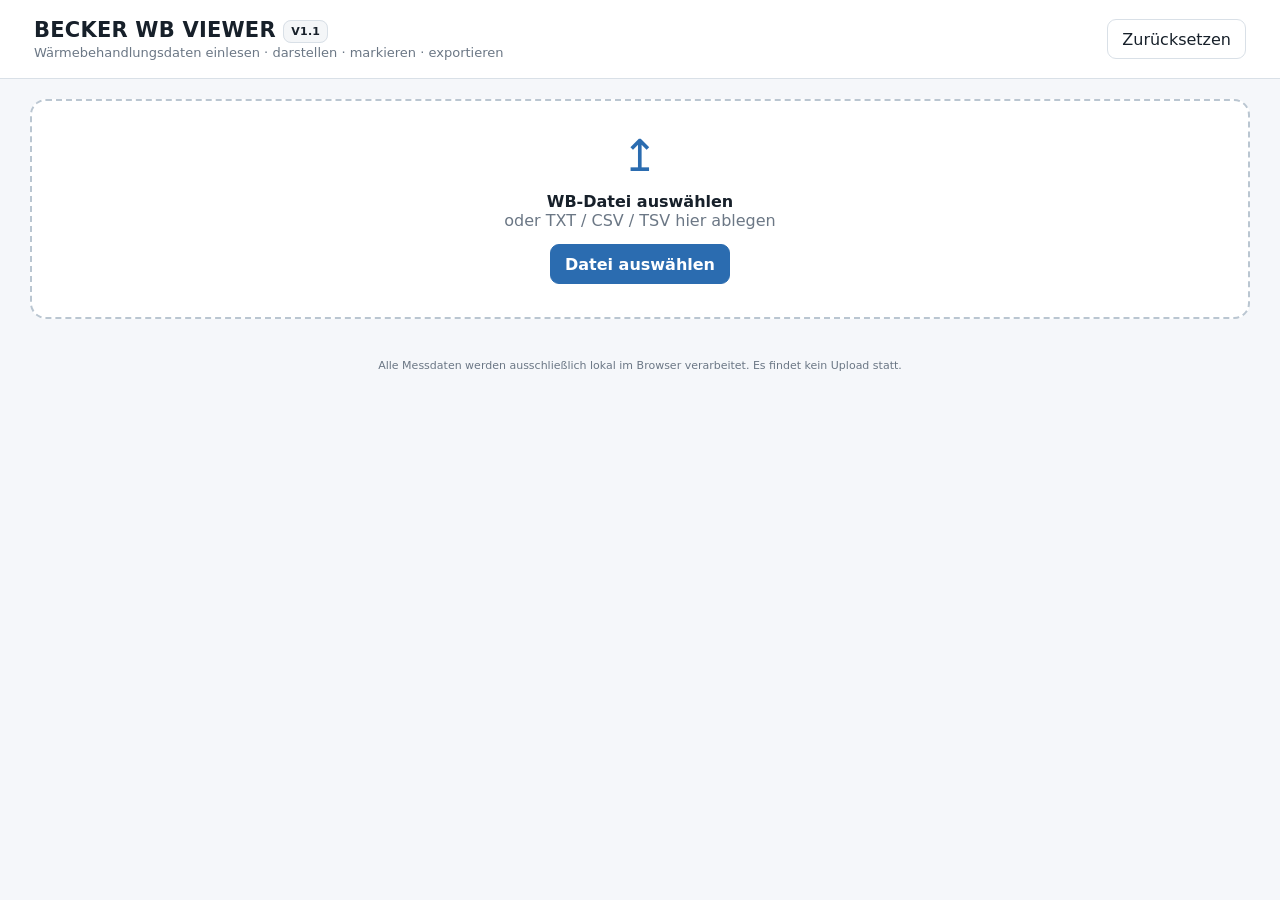
==== index.html @ 2603d10a "Add files via upload" ====
<!doctype html>
<html lang="de">
<head>
  <meta charset="utf-8">
  <meta name="viewport" content="width=device-width, initial-scale=1, viewport-fit=cover">
  <meta name="theme-color" content="#f5f7fa">
  <title>Becker WB Viewer</title>
  <link rel="manifest" href="manifest.webmanifest">
  <link rel="icon" href="icon.svg" type="image/svg+xml">
  <link rel="stylesheet" href="style.css">
</head>
<body>
  <header class="topbar">
    <div>
      <h1>BECKER WB VIEWER <span>V1.1</span></h1>
      <p>Wärmebehandlungsdaten einlesen · darstellen · markieren · exportieren</p>
    </div>
    <button id="resetBtn" class="ghost" type="button">Zurücksetzen</button>
  </header>

  <main>
    <section id="dropZone" class="dropzone" tabindex="0" aria-label="Wärmebehandlungsdatei auswählen oder hier ablegen">
      <input id="fileInput" type="file" accept=".txt,.csv,.tsv,text/plain,text/csv" hidden>
      <div class="drop-icon">↥</div>
      <div><strong>WB-Datei auswählen</strong><br><span>oder TXT / CSV / TSV hier ablegen</span></div>
      <button id="pickBtn" type="button" class="primary">Datei auswählen</button>
    </section>

    <section id="workspace" class="hidden">
      <div class="filebar">
        <div><strong id="fileName">–</strong><div id="fileMeta" class="muted">–</div></div>
        <button id="changeBtn" type="button" class="ghost">Andere Datei</button>
      </div>

      <section class="setup-grid">
        <div class="card panel">
          <div class="panel-head">
            <div>
              <h2>Kanäle</h2>
              <p>Messkanäle ein-/ausblenden und frei benennen.</p>
            </div>
          </div>
          <div id="channelChecks" class="channel-list"></div>
        </div>

        <div class="card panel">
          <div class="panel-head">
            <div>
              <h2>Diagramm</h2>
              <p>Startpunkt, Zeitachse und Y-Skalierung.</p>
            </div>
          </div>
          <div class="form-grid">
            <label class="checkline full"><input id="startEnabled" type="checkbox"> Diagramm ab Starttemperatur</label>
            <label><span>Starttemperatur</span><div class="input-unit"><input id="startTemp" type="number" step="0.1" value="400"><b>°C</b></div></label>
            <label><span>Zeitachse</span><select id="timeUnit"><option value="min">Minuten</option><option value="h">Stunden</option></select></label>
            <label><span>Y-Min optional</span><input id="yMin" type="number" step="0.1" placeholder="Automatisch"></label>
            <label><span>Y-Max optional</span><input id="yMax" type="number" step="0.1" placeholder="Automatisch"></label>
          </div>
        </div>
      </section>

      <section class="card panel band-panel">
        <div class="panel-head inline-head">
          <div>
            <h2>Solltemperaturbereiche</h2>
            <p>Sollwert ± Toleranz wird als farbiges Band im Diagramm dargestellt.</p>
          </div>
          <button id="addBandBtn" type="button">+ Bereich</button>
        </div>
        <div id="bands" class="bands"></div>
      </section>

      <section class="card panel hold-panel">
        <div class="panel-head">
          <div>
            <h2>Haltezeit markieren</h2>
            <p>Zeiten beziehen sich auf die aktuell dargestellte Zeitachse nach einem optionalen Starttemperatur-Schnitt.</p>
          </div>
        </div>
        <div class="hold-controls">
          <label class="checkline"><input id="holdEnabled" type="checkbox"> Haltebereich anzeigen</label>
          <label><span>Start [min]</span><input id="holdStart" type="number" min="0" step="0.1" placeholder="z. B. 45"></label>
          <label><span>Ende [min]</span><input id="holdEnd" type="number" min="0" step="0.1" placeholder="z. B. 165"></label>
          <div class="hold-actions">
            <button id="pickHoldStart" type="button">Start im Diagramm setzen</button>
            <button id="pickHoldEnd" type="button">Ende im Diagramm setzen</button>
            <button id="clearHold" type="button" class="ghost">Löschen</button>
          </div>
        </div>
        <div id="pickHint" class="pick-hint hidden" role="status"></div>
      </section>

      <div id="stats" class="stats"></div>

      <section class="chart-card card">
        <div class="chart-head">
          <div><h2>Temperaturverlauf</h2><div id="rangeInfo" class="muted"></div></div>
          <div class="actions">
            <button id="pngBtn" type="button">PNG</button>
            <button id="svgBtn" type="button">SVG</button>
            <button id="csvBtn" type="button">CSV</button>
            <button id="printBtn" type="button">Drucken / PDF</button>
          </div>
        </div>
        <div id="chartWrap" class="chart-wrap">
          <svg id="chart" role="img" aria-label="Temperaturverlauf"></svg>
          <div id="tooltip" class="tooltip hidden"></div>
        </div>
        <div id="legend" class="legend"></div>
      </section>

      <div id="notice" class="notice hidden" role="status"></div>
    </section>
  </main>

  <footer>Alle Messdaten werden ausschließlich lokal im Browser verarbeitet. Es findet kein Upload statt.</footer>
  <script src="parser.js"></script>
  <script src="app.js"></script>
</body>
</html>
---- style.css ----
:root{
  --bg:#f5f7fa;--panel:#fff;--text:#17202a;--muted:#6b7785;--border:#d9e0e7;
  --accent:#2b6cb0;--accent-soft:#eaf2fb;--ok:#227a4b;--warn:#9a6700;--danger:#b8323c;
  --shadow:0 1px 3px rgba(20,30,45,.06)
}
*{box-sizing:border-box}
html,body{margin:0;min-height:100%;font-family:Inter,"Segoe UI",system-ui,-apple-system,sans-serif;color:var(--text);background:var(--bg)}
button,input,select{font:inherit}
button{min-height:40px;padding:8px 14px;border:1px solid var(--border);border-radius:9px;background:#fff;color:var(--text);cursor:pointer}
button:hover{border-color:#aeb9c4}
button.active-pick{background:var(--accent-soft);border-color:var(--accent);color:#174d83;font-weight:700}
.primary{background:var(--accent);border-color:var(--accent);color:white;font-weight:650}
.ghost{background:transparent}
.topbar{display:flex;gap:20px;align-items:center;justify-content:space-between;padding:18px clamp(16px,3vw,34px);background:var(--panel);border-bottom:1px solid var(--border)}
h1{font-size:21px;margin:0 0 3px;letter-spacing:.01em}
h1 span{font-size:11px;padding:4px 7px;border:1px solid var(--border);border-radius:8px;vertical-align:middle;background:#f4f6f8}
h1+p{margin:0;color:var(--muted);font-size:13px}
main{width:min(1500px,100%);margin:0 auto;padding:20px clamp(14px,3vw,30px) 28px}
.dropzone{min-height:220px;border:2px dashed #bac6d1;border-radius:16px;background:var(--panel);display:flex;flex-direction:column;align-items:center;justify-content:center;gap:14px;text-align:center;padding:26px;outline:none}
.dropzone.drag{border-color:var(--accent);background:var(--accent-soft)}
.dropzone span{color:var(--muted)}
.drop-icon{font-size:44px;line-height:1;color:var(--accent)}
.hidden{display:none!important}
.filebar{display:flex;align-items:center;justify-content:space-between;gap:20px;margin-bottom:12px}
.muted{color:var(--muted);font-size:12px}
.card{background:var(--panel);border:1px solid var(--border);border-radius:13px;box-shadow:var(--shadow)}
.setup-grid{display:grid;grid-template-columns:1.1fr 1fr;gap:12px}
.panel{padding:14px 16px}
.panel-head{margin-bottom:12px}
.panel-head h2,.chart-head h2{font-size:15px;margin:0 0 3px}
.panel-head p{font-size:12px;color:var(--muted);margin:0}
.inline-head{display:flex;align-items:flex-start;justify-content:space-between;gap:12px}
.channel-list{display:grid;grid-template-columns:repeat(2,minmax(0,1fr));gap:8px}
.channel-row{display:grid;grid-template-columns:auto 62px minmax(100px,1fr);align-items:center;gap:8px;padding:7px 8px;border:1px solid #e8edf1;border-radius:9px;background:#fbfcfd}
.channel-row .raw{font-size:12px;font-weight:700;color:#52606d}
.channel-row input[type=text]{width:100%;height:36px;border:1px solid var(--border);border-radius:8px;padding:7px 9px;background:#fff}
.form-grid{display:grid;grid-template-columns:repeat(2,minmax(0,1fr));gap:10px 12px}
.form-grid label,.hold-controls label{display:flex;flex-direction:column;gap:5px;font-size:12px;font-weight:650;color:#44505c;min-width:0}
.form-grid .full{grid-column:1/-1;flex-direction:row;align-items:center}
input[type=number],input[type=text],select{height:40px;border:1px solid var(--border);border-radius:8px;padding:7px 9px;background:#fff;color:var(--text);min-width:0}
input[type=checkbox]{width:18px;height:18px;accent-color:var(--accent)}
.checkline{display:flex!important;flex-direction:row!important;gap:7px;align-items:center!important;font-weight:500!important}
.input-unit{display:grid;grid-template-columns:1fr auto;align-items:center;gap:7px}
.input-unit b{font-size:12px;font-weight:600;color:var(--muted)}
.band-panel,.hold-panel{margin-top:12px}
.bands{display:flex;flex-direction:column;gap:7px}
.band-row{display:grid;grid-template-columns:auto minmax(140px,1.25fr) minmax(110px,.75fr) minmax(100px,.65fr) auto;align-items:end;gap:8px;padding:8px;border:1px solid #e8edf1;border-radius:9px;background:#fbfcfd}
.band-row label{display:flex;flex-direction:column;gap:4px;font-size:11px;color:var(--muted)}
.band-row .band-visible{align-self:center}
.band-row .remove-band{min-width:40px;padding:7px 10px;color:var(--danger)}
.hold-controls{display:grid;grid-template-columns:auto 135px 135px minmax(320px,1fr);gap:10px 12px;align-items:end}
.hold-actions{display:flex;gap:7px;flex-wrap:wrap;justify-content:flex-end}
.pick-hint{margin-top:10px;padding:9px 11px;border-radius:8px;background:var(--accent-soft);color:#174d83;font-size:12px;border:1px solid #bdd3ea}
.stats{display:grid;grid-template-columns:repeat(6,minmax(0,1fr));gap:10px;margin:12px 0}
.stat{background:var(--panel);border:1px solid var(--border);border-radius:11px;padding:10px 12px}
.stat .k{font-size:11px;color:var(--muted);margin-bottom:3px}
.stat .v{font-size:17px;font-weight:700}
.chart-card{padding:15px}
.chart-head{display:flex;gap:15px;justify-content:space-between;align-items:flex-start;margin-bottom:8px}
.actions{display:flex;gap:7px;flex-wrap:wrap;justify-content:flex-end}
.chart-wrap{position:relative;width:100%;height:520px;min-height:320px;background:#fff;border:1px solid #edf0f3;border-radius:9px;overflow:hidden}
.chart-wrap.pick-mode{cursor:crosshair;outline:2px solid #b8d4ef;outline-offset:-2px}
#chart{width:100%;height:100%;touch-action:pan-y}
.legend{display:flex;gap:18px;flex-wrap:wrap;justify-content:center;padding:10px 0 0;font-size:12px}
.legend-item{display:flex;align-items:center;gap:6px}
.swatch{width:18px;height:3px;border-radius:2px}
.band-swatch{width:18px;height:8px;border-radius:2px;border:1px solid rgba(0,0,0,.08)}
.tooltip{position:absolute;pointer-events:none;z-index:5;background:rgba(24,31,38,.94);color:#fff;padding:8px 10px;border-radius:8px;font-size:12px;line-height:1.45;box-shadow:0 5px 18px rgba(0,0,0,.18);max-width:280px}
.notice{margin-top:10px;padding:10px 12px;border:1px solid #e6c36a;border-radius:9px;background:#fff7df;color:#745300;font-size:13px}
footer{text-align:center;color:var(--muted);font-size:11px;padding:12px 20px 22px}
@media(max-width:1000px){
  .setup-grid{grid-template-columns:1fr}
  .stats{grid-template-columns:repeat(3,minmax(0,1fr))}
  .hold-controls{grid-template-columns:1fr 1fr 1fr}
  .hold-actions{grid-column:1/-1;justify-content:flex-start}
}
@media(max-width:760px){
  .band-row{grid-template-columns:auto 1fr 1fr}
  .band-row label:nth-of-type(1){grid-column:2/-1}
  .band-row .remove-band{grid-column:3}
  .channel-list{grid-template-columns:1fr}
  .chart-wrap{height:430px}
  .filebar,.chart-head{align-items:stretch;flex-direction:column}
  .actions{justify-content:flex-start}
}
@media(max-width:560px){
  .topbar{align-items:flex-start}.topbar .ghost{display:none}
  main{padding-top:12px}
  .form-grid{grid-template-columns:1fr}
  .stats{grid-template-columns:1fr 1fr}
  .hold-controls{grid-template-columns:1fr 1fr}
  .hold-controls>.checkline,.hold-actions{grid-column:1/-1}
  .chart-wrap{height:360px}
  .actions button{flex:1 1 42%}
}
@media print{
  .topbar button,.dropzone,.setup-grid,.band-panel,.hold-panel,.actions,.filebar button,footer,.notice{display:none!important}
  body{background:#fff}.topbar{border:0;padding:0 0 10px}.topbar h1{font-size:18px}
  main{padding:0;max-width:none}.card{border:0;box-shadow:none}.chart-card{padding:0}
  .chart-wrap{height:620px;border:0}.stats{margin:8px 0}.stat{border:1px solid #ddd}.legend{padding-top:6px}
}
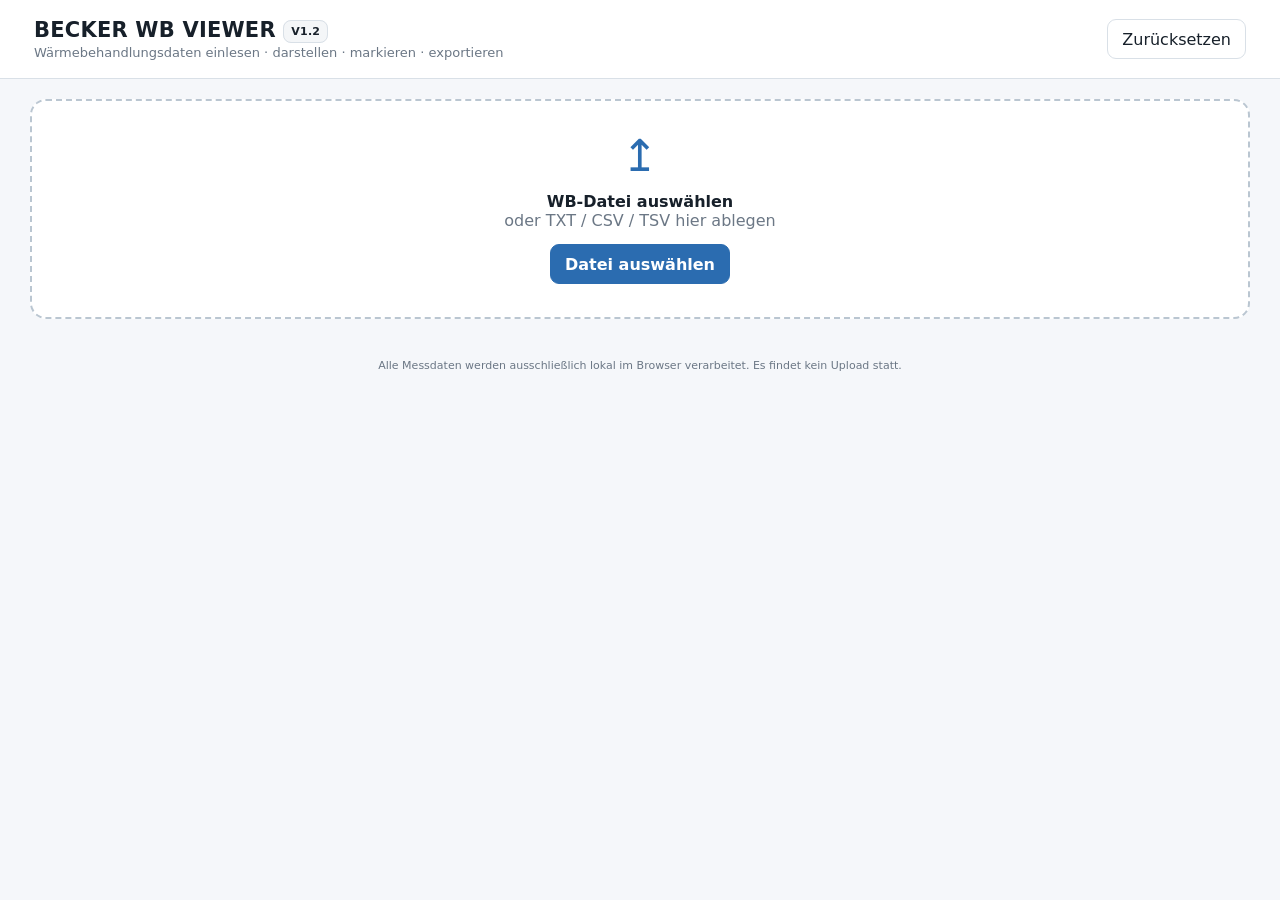
==== commit e7c171d3: "Add files via upload" ====
--- a/index.html
+++ b/index.html
@@ -12,7 +12,7 @@
 <body>
   <header class="topbar">
     <div>
-      <h1>BECKER WB VIEWER <span>V1.1</span></h1>
+      <h1>BECKER WB VIEWER <span>V1.2</span></h1>
       <p>Wärmebehandlungsdaten einlesen · darstellen · markieren · exportieren</p>
     </div>
     <button id="resetBtn" class="ghost" type="button">Zurücksetzen</button>
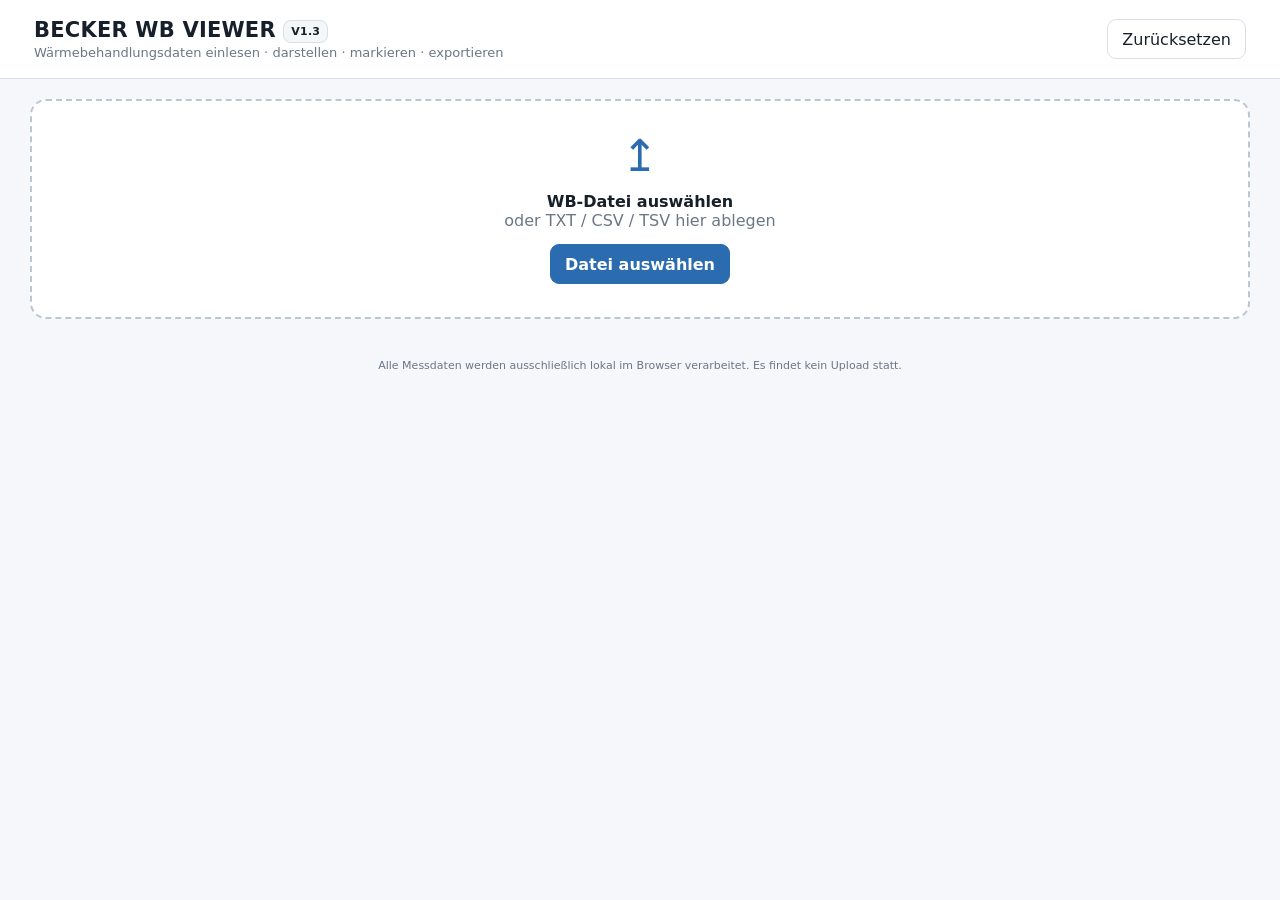
==== commit ee308c6a: "Add files via upload" ====
--- a/index.html
+++ b/index.html
@@ -1,18 +1,120 @@
 <!doctype html>
 <html lang="de">
 <head>
-  <meta charset="utf-8">
-  <meta name="viewport" content="width=device-width, initial-scale=1, viewport-fit=cover">
-  <meta name="theme-color" content="#f5f7fa">
-  <title>Becker WB Viewer</title>
-  <link rel="manifest" href="manifest.webmanifest">
-  <link rel="icon" href="icon.svg" type="image/svg+xml">
-  <link rel="stylesheet" href="style.css">
+<meta charset="utf-8">
+<meta name="viewport" content="width=device-width, initial-scale=1, viewport-fit=cover">
+<meta name="theme-color" content="#f5f7fa">
+<title>Becker WB Viewer V1.3</title>
+<style>
+:root{
+  --bg:#f5f7fa;--panel:#fff;--text:#17202a;--muted:#6b7785;--border:#d9e0e7;
+  --accent:#2b6cb0;--accent-soft:#eaf2fb;--ok:#227a4b;--warn:#9a6700;--danger:#b8323c;
+  --shadow:0 1px 3px rgba(20,30,45,.06)
+}
+*{box-sizing:border-box}
+html,body{margin:0;min-height:100%;font-family:Inter,"Segoe UI",system-ui,-apple-system,sans-serif;color:var(--text);background:var(--bg)}
+button,input,select{font:inherit}
+button{min-height:40px;padding:8px 14px;border:1px solid var(--border);border-radius:9px;background:#fff;color:var(--text);cursor:pointer}
+button:hover{border-color:#aeb9c4}
+button.active-pick{background:var(--accent-soft);border-color:var(--accent);color:#174d83;font-weight:700}
+.primary{background:var(--accent);border-color:var(--accent);color:white;font-weight:650}
+.ghost{background:transparent}
+.topbar{display:flex;gap:20px;align-items:center;justify-content:space-between;padding:18px clamp(16px,3vw,34px);background:var(--panel);border-bottom:1px solid var(--border)}
+h1{font-size:21px;margin:0 0 3px;letter-spacing:.01em}
+h1 span{font-size:11px;padding:4px 7px;border:1px solid var(--border);border-radius:8px;vertical-align:middle;background:#f4f6f8}
+h1+p{margin:0;color:var(--muted);font-size:13px}
+main{width:min(1500px,100%);margin:0 auto;padding:20px clamp(14px,3vw,30px) 28px}
+.dropzone{min-height:220px;border:2px dashed #bac6d1;border-radius:16px;background:var(--panel);display:flex;flex-direction:column;align-items:center;justify-content:center;gap:14px;text-align:center;padding:26px;outline:none}
+.dropzone.drag{border-color:var(--accent);background:var(--accent-soft)}
+.dropzone span{color:var(--muted)}
+.drop-icon{font-size:44px;line-height:1;color:var(--accent)}
+.hidden{display:none!important}
+.filebar{display:flex;align-items:center;justify-content:space-between;gap:20px;margin-bottom:12px}
+.muted{color:var(--muted);font-size:12px}
+.card{background:var(--panel);border:1px solid var(--border);border-radius:13px;box-shadow:var(--shadow)}
+.setup-grid{display:grid;grid-template-columns:1.1fr 1fr;gap:12px}
+.panel{padding:14px 16px}
+.panel-head{margin-bottom:12px}
+.panel-head h2,.chart-head h2{font-size:15px;margin:0 0 3px}
+.panel-head p{font-size:12px;color:var(--muted);margin:0}
+.inline-head{display:flex;align-items:flex-start;justify-content:space-between;gap:12px}
+.channel-list{display:grid;grid-template-columns:repeat(2,minmax(0,1fr));gap:8px}
+.channel-row{display:grid;grid-template-columns:auto 62px minmax(100px,1fr);align-items:center;gap:8px;padding:7px 8px;border:1px solid #e8edf1;border-radius:9px;background:#fbfcfd}
+.channel-row .raw{font-size:12px;font-weight:700;color:#52606d}
+.channel-row input[type=text]{width:100%;height:36px;border:1px solid var(--border);border-radius:8px;padding:7px 9px;background:#fff}
+.form-grid{display:grid;grid-template-columns:repeat(2,minmax(0,1fr));gap:10px 12px}
+.form-grid label,.hold-controls label{display:flex;flex-direction:column;gap:5px;font-size:12px;font-weight:650;color:#44505c;min-width:0}
+.form-grid .full{grid-column:1/-1;flex-direction:row;align-items:center}
+input[type=number],input[type=text],select{height:40px;border:1px solid var(--border);border-radius:8px;padding:7px 9px;background:#fff;color:var(--text);min-width:0}
+input[type=checkbox]{width:18px;height:18px;accent-color:var(--accent)}
+.checkline{display:flex!important;flex-direction:row!important;gap:7px;align-items:center!important;font-weight:500!important}
+.input-unit{display:grid;grid-template-columns:1fr auto;align-items:center;gap:7px}
+.input-unit b{font-size:12px;font-weight:600;color:var(--muted)}
+.band-panel,.hold-panel{margin-top:12px}
+.bands{display:flex;flex-direction:column;gap:7px}
+.band-row{display:grid;grid-template-columns:auto minmax(140px,1.25fr) minmax(110px,.75fr) minmax(100px,.65fr) auto;align-items:end;gap:8px;padding:8px;border:1px solid #e8edf1;border-radius:9px;background:#fbfcfd}
+.band-row label{display:flex;flex-direction:column;gap:4px;font-size:11px;color:var(--muted)}
+.band-row .band-visible{align-self:center}
+.band-row .remove-band{min-width:40px;padding:7px 10px;color:var(--danger)}
+.hold-controls{display:grid;grid-template-columns:auto 135px 135px minmax(320px,1fr);gap:10px 12px;align-items:end}
+.hold-actions{display:flex;gap:7px;flex-wrap:wrap;justify-content:flex-end}
+.pick-hint{margin-top:10px;padding:9px 11px;border-radius:8px;background:var(--accent-soft);color:#174d83;font-size:12px;border:1px solid #bdd3ea}
+.stats{display:grid;grid-template-columns:repeat(6,minmax(0,1fr));gap:10px;margin:12px 0}
+.stat{background:var(--panel);border:1px solid var(--border);border-radius:11px;padding:10px 12px}
+.stat .k{font-size:11px;color:var(--muted);margin-bottom:3px}
+.stat .v{font-size:17px;font-weight:700}
+.chart-card{padding:15px}
+.chart-head{display:flex;gap:15px;justify-content:space-between;align-items:flex-start;margin-bottom:8px}
+.actions{display:flex;gap:7px;flex-wrap:wrap;justify-content:flex-end}
+.chart-wrap{position:relative;width:100%;height:520px;min-height:320px;background:#fff;border:1px solid #edf0f3;border-radius:9px;overflow:hidden}
+.chart-wrap.pick-mode{cursor:crosshair;outline:2px solid #b8d4ef;outline-offset:-2px}
+#chart{width:100%;height:100%;touch-action:pan-y}
+.legend{display:flex;gap:18px;flex-wrap:wrap;justify-content:center;padding:10px 0 0;font-size:12px}
+.legend-item{display:flex;align-items:center;gap:6px}
+.swatch{width:18px;height:3px;border-radius:2px}
+.band-swatch{width:18px;height:8px;border-radius:2px;border:1px solid rgba(0,0,0,.08)}
+.tooltip{position:absolute;pointer-events:none;z-index:5;background:rgba(24,31,38,.94);color:#fff;padding:8px 10px;border-radius:8px;font-size:12px;line-height:1.45;box-shadow:0 5px 18px rgba(0,0,0,.18);max-width:280px}
+.notice{margin-top:10px;padding:10px 12px;border:1px solid #e6c36a;border-radius:9px;background:#fff7df;color:#745300;font-size:13px}
+footer{text-align:center;color:var(--muted);font-size:11px;padding:12px 20px 22px}
+@media(max-width:1000px){
+  .setup-grid{grid-template-columns:1fr}
+  .stats{grid-template-columns:repeat(3,minmax(0,1fr))}
+  .hold-controls{grid-template-columns:1fr 1fr 1fr}
+  .hold-actions{grid-column:1/-1;justify-content:flex-start}
+}
+@media(max-width:760px){
+  .band-row{grid-template-columns:auto 1fr 1fr}
+  .band-row label:nth-of-type(1){grid-column:2/-1}
+  .band-row .remove-band{grid-column:3}
+  .channel-list{grid-template-columns:1fr}
+  .chart-wrap{height:430px}
+  .filebar,.chart-head{align-items:stretch;flex-direction:column}
+  .actions{justify-content:flex-start}
+}
+@media(max-width:560px){
+  .topbar{align-items:flex-start}.topbar .ghost{display:none}
+  main{padding-top:12px}
+  .form-grid{grid-template-columns:1fr}
+  .stats{grid-template-columns:1fr 1fr}
+  .hold-controls{grid-template-columns:1fr 1fr}
+  .hold-controls>.checkline,.hold-actions{grid-column:1/-1}
+  .chart-wrap{height:360px}
+  .actions button{flex:1 1 42%}
+}
+@media print{
+  .topbar button,.dropzone,.setup-grid,.band-panel,.hold-panel,.actions,.filebar button,footer,.notice{display:none!important}
+  body{background:#fff}.topbar{border:0;padding:0 0 10px}.topbar h1{font-size:18px}
+  main{padding:0;max-width:none}.card{border:0;box-shadow:none}.chart-card{padding:0}
+  .chart-wrap{height:620px;border:0}.stats{margin:8px 0}.stat{border:1px solid #ddd}.legend{padding-top:6px}
+}
+
+</style>
 </head>
 <body>
+
   <header class="topbar">
     <div>
-      <h1>BECKER WB VIEWER <span>V1.2</span></h1>
+      <h1>BECKER WB VIEWER <span>V1.3</span></h1>
       <p>Wärmebehandlungsdaten einlesen · darstellen · markieren · exportieren</p>
     </div>
     <button id="resetBtn" class="ghost" type="button">Zurücksetzen</button>
@@ -115,7 +217,675 @@
   </main>
 
   <footer>Alle Messdaten werden ausschließlich lokal im Browser verarbeitet. Es findet kein Upload statt.</footer>
-  <script src="parser.js"></script>
-  <script src="app.js"></script>
+
+<script>
+(function(root){
+  'use strict';
+
+  function cleanText(text){
+    return String(text || '').replace(/^\uFEFF/, '').replace(/\r\n?/g, '\n');
+  }
+
+  function decodeArrayBuffer(buffer){
+    const bytes = new Uint8Array(buffer);
+    if (bytes.length >= 2 && bytes[0] === 0xFF && bytes[1] === 0xFE) return new TextDecoder('utf-16le').decode(bytes);
+    if (bytes.length >= 2 && bytes[0] === 0xFE && bytes[1] === 0xFF) return new TextDecoder('utf-16be').decode(bytes);
+    const sample = bytes.slice(0, Math.min(bytes.length, 3000));
+    let evenNull=0, oddNull=0;
+    for(let i=0;i<sample.length;i++) if(sample[i]===0) (i%2?oddNull++:evenNull++);
+    if(oddNull > sample.length*0.12) return new TextDecoder('utf-16le').decode(bytes);
+    if(evenNull > sample.length*0.12) return new TextDecoder('utf-16be').decode(bytes);
+    return new TextDecoder('utf-8').decode(bytes);
+  }
+
+  function num(v){
+    if(v === null || v === undefined) return null;
+    let s = String(v).trim().replace(/\s/g,'');
+    if(!s || /^[-–—]$/.test(s)) return null;
+    if(s.includes(',') && !s.includes('.')) s=s.replace(',','.');
+    else if(s.includes(',') && s.includes('.')) {
+      if(s.lastIndexOf(',') > s.lastIndexOf('.')) s=s.replace(/\./g,'').replace(',','.');
+      else s=s.replace(/,/g,'');
+    }
+    const n=Number(s);
+    return Number.isFinite(n)?n:null;
+  }
+
+  function normHeader(v){
+    return String(v||'').trim().toLowerCase()
+      .replace(/[°º]/g,'').replace(/[ä]/g,'a').replace(/[ö]/g,'o').replace(/[ü]/g,'u')
+      .replace(/[^a-z0-9]+/g,'');
+  }
+
+  function parseDateTime(dateText, timeText){
+    let d=String(dateText||'').trim(), t=String(timeText||'').trim().replace(',','.');
+    let m=d.match(/^(\d{4})-(\d{1,2})-(\d{1,2})$/);
+    if(!m) {
+      const g=d.match(/^(\d{1,2})[.\/-](\d{1,2})[.\/-](\d{2,4})$/);
+      if(g){ let y=Number(g[3]); if(y<100)y+=2000; m=[g[0],String(y),g[2],g[1]]; }
+    }
+    const tm=t.match(/^(\d{1,2}):(\d{2})(?::(\d{2})(?:\.(\d+))?)?$/);
+    if(!m || !tm) return null;
+    const ms = tm[4] ? Math.round(Number('0.'+tm[4])*1000) : 0;
+    return new Date(Number(m[1]), Number(m[2])-1, Number(m[3]), Number(tm[1]), Number(tm[2]), Number(tm[3]||0), ms).getTime();
+  }
+
+  function fmtTimestamp(ms){
+    if(!Number.isFinite(ms)) return '';
+    const d=new Date(ms), p=n=>String(n).padStart(2,'0');
+    return `${d.getFullYear()}-${p(d.getMonth()+1)}-${p(d.getDate())} ${p(d.getHours())}:${p(d.getMinutes())}:${p(d.getSeconds())}`;
+  }
+
+  function finalize(rawRows, channels, meta){
+    const rows=[];
+    let t0=null;
+    for(const r of rawRows){
+      let elapsed = Number.isFinite(r.elapsedMin) ? r.elapsedMin : null;
+      if(Number.isFinite(r.timeMs)) {
+        if(t0===null)t0=r.timeMs;
+        elapsed=(r.timeMs-t0)/60000;
+      }
+      if(!Number.isFinite(elapsed)) continue;
+      const out={elapsedMin:elapsed, timestamp:Number.isFinite(r.timeMs)?fmtTimestamp(r.timeMs):(r.timestamp||'')};
+      let any=false;
+      for(const ch of channels){ const v=num(r[ch]); out[ch]=v; if(v!==null)any=true; }
+      if(any) rows.push(out);
+    }
+    rows.sort((a,b)=>a.elapsedMin-b.elapsedMin);
+    if(!rows.length) throw new Error('Keine gültigen Wärmebehandlungs-Messwerte gefunden.');
+    const e0=rows[0].elapsedMin;
+    rows.forEach(r=>r.elapsedMin-=e0);
+    const present=channels.filter(ch=>rows.some(r=>Number.isFinite(r[ch])));
+    if(!present.length) throw new Error('Keine Messkanäle mit numerischen Werten gefunden.');
+    return {rows, channels:present, meta:Object.assign({points:rows.length},meta||{})};
+  }
+
+  function parseMNAT(text){
+    const lines=cleanText(text).split('\n');
+    let hi=-1;
+    for(let i=0;i<Math.min(lines.length,120);i++){
+      const s=lines[i]||'';
+      if(/MN\/AT/i.test(s) && /\bdate\b/i.test(s) && /\btime\b/i.test(s) &&
+         /\b1ch\b/i.test(s) && /\b2ch\b/i.test(s) &&
+         /\b3ch\b/i.test(s) && /\b4ch\b/i.test(s)){
+        hi=i; break;
+      }
+    }
+    if(hi<0)return null;
+
+    const raw=[]; let skipped=0, interval='', unit='';
+    const rowRe=/^\s*(?:AT|MN)\s+(\d{4}-\d{1,2}-\d{1,2})\s+(\d{1,2}:\d{2}:\d{2}(?:[.,]\d+)?)\s+(\S+)(.*)$/i;
+
+    for(let i=hi+1;i<lines.length;i++){
+      const line=lines[i];
+      if(!line || !line.trim())continue;
+      const mm=line.match(rowRe);
+      if(!mm){skipped++;continue;}
+
+      const date=mm[1], time=mm[2], intv=mm[3], tail=mm[4]||'';
+      const ms=parseDateTime(date,time);
+      if(!Number.isFinite(ms)){skipped++;continue;}
+
+      let channelArea=tail, u='';
+      const unitMatch=tail.match(/^(.*?)(?:\s{2,})([A-Za-z°º]+)\s*$/);
+      if(unitMatch){
+        channelArea=unitMatch[1];
+        u=unitMatch[2];
+      }
+
+      let c1='',c2='',c3='',c4='';
+      if(channelArea.length>=32){
+        // Standardexport: vier Kanalblöcke mit je 8 Zeichen.
+        // Zusätzliche Zeichen rechts werden ignoriert, damit Leerkanäle
+        // positionsgetreu erhalten bleiben.
+        c1=channelArea.slice(0,8).trim();
+        c2=channelArea.slice(8,16).trim();
+        c3=channelArea.slice(16,24).trim();
+        c4=channelArea.slice(24,32).trim();
+      }else{
+        // Fallback für kompakte Exporte, nur wenn alle vier Kanäle vorhanden sind.
+        const p=tail.trim().split(/\s+/);
+        if(p.length<5){skipped++;continue;}
+        c1=p[0]; c2=p[1]; c3=p[2]; c4=p[3]; u=p[4]||u;
+      }
+
+      raw.push({timeMs:ms,CH1:c1,CH2:c2,CH3:c3,CH4:c4});
+      if(!interval && intv)interval=intv;
+      if(!unit && u)unit=u;
+    }
+
+    if(!raw.length)
+      throw new Error('MN/AT-Loggerformat erkannt, aber keine gültigen Messzeilen gefunden.');
+
+    return finalize(raw,['CH1','CH2','CH3','CH4'],{
+      format:'MN/AT Logger TXT',interval,unit,skippedRows:skipped
+    });
+  }
+
+  function splitCSV(line, sep){
+    const out=[]; let s='', q=false;
+    for(let i=0;i<line.length;i++){
+      const c=line[i];
+      if(c==='"'){
+        if(q && line[i+1]==='"'){s+='"';i++;} else q=!q;
+      } else if(c===sep && !q){out.push(s.trim());s='';} else s+=c;
+    }
+    out.push(s.trim()); return out;
+  }
+
+  function detectDelimiter(lines){
+    const candidates=['\t',';',',']; let best=null;
+    for(const sep of candidates){
+      const counts=lines.slice(0,30).map(l=>splitCSV(l,sep).length).filter(n=>n>1);
+      if(!counts.length)continue;
+      const freq={}; counts.forEach(n=>freq[n]=(freq[n]||0)+1);
+      const mode=Object.entries(freq).sort((a,b)=>b[1]-a[1])[0];
+      const score=Number(mode[1])*Number(mode[0]);
+      if(!best || score>best.score)best={sep,cols:Number(mode[0]),score};
+    }
+    return best;
+  }
+
+  function channelFromHeader(h){
+    const n=normHeader(h); let m=n.match(/^(?:ch|channel|kanal)([1-9]\d*)$/); if(m)return 'CH'+m[1];
+    m=n.match(/^([1-9]\d*)ch$/); if(m)return 'CH'+m[1];
+    return null;
+  }
+
+  function parseDelimited(text){
+    const lines=cleanText(text).split('\n').filter(x=>x.trim());
+    if(lines.length<2)throw new Error('Zu wenig Datenzeilen.');
+    const det=detectDelimiter(lines);
+    if(!det)throw new Error('Dateiformat nicht erkannt. Unterstützt werden TXT, CSV und TSV.');
+    let headerIndex=0;
+    for(let i=0;i<Math.min(lines.length,40);i++){
+      const hs=splitCSV(lines[i],det.sep);
+      const chs=hs.map(channelFromHeader).filter(Boolean);
+      if(chs.length){headerIndex=i;break;}
+    }
+    const headers=splitCSV(lines[headerIndex],det.sep);
+    const normalized=headers.map(normHeader);
+    const channelCols=[];
+    headers.forEach((h,i)=>{const ch=channelFromHeader(h); if(ch)channelCols.push([i,ch]);});
+    if(!channelCols.length)throw new Error('Keine Kanalspalten erkannt (z. B. CH1, CH2 oder 1ch, 2ch).');
+
+    const find=(tests)=>normalized.findIndex(h=>tests.some(t=>typeof t==='string'?h===t:t.test(h)));
+    const dateI=find(['date','datum']);
+    const timeI=find(['time','uhrzeit']);
+    const tsI=find(['timestamp','datetime','zeitstempel']);
+    const elapsedMinI=find(['elapsedmin','elapsedminutes','zeitmin','minuten','minutes']);
+    const elapsedSecI=find(['elapsedsec','elapsedseconds','zeitsec','sekunden','seconds']);
+    const elapsedHourI=find(['elapsedh','elapsedhours','zeith','stunden','hours']);
+    const genericTimeI=find([/^time(min|minutes)?$/, /^zeit(min|minutes)?$/]);
+
+    const raw=[]; let skipped=0;
+    for(let li=headerIndex+1;li<lines.length;li++){
+      const p=splitCSV(lines[li],det.sep);
+      if(p.length<Math.max(...channelCols.map(x=>x[0]))+1){skipped++;continue;}
+      const r={};
+      let ms=null, elapsed=null;
+      if(dateI>=0 && timeI>=0)ms=parseDateTime(p[dateI],p[timeI]);
+      else if(tsI>=0){
+        const v=String(p[tsI]||'').trim();
+        const parts=v.split(/[ T]/); if(parts.length>=2)ms=parseDateTime(parts[0],parts[1]);
+      }
+      if(elapsedMinI>=0)elapsed=num(p[elapsedMinI]);
+      else if(elapsedSecI>=0){const v=num(p[elapsedSecI]); elapsed=v===null?null:v/60;}
+      else if(elapsedHourI>=0){const v=num(p[elapsedHourI]); elapsed=v===null?null:v*60;}
+      else if(genericTimeI>=0 && !Number.isFinite(ms))elapsed=num(p[genericTimeI]);
+      if(!Number.isFinite(ms) && !Number.isFinite(elapsed)){
+        // Fallback: row number as sample index if an interval can be inferred later is unsafe; skip.
+        skipped++;continue;
+      }
+      if(Number.isFinite(ms))r.timeMs=ms; else r.elapsedMin=elapsed;
+      for(const [idx,ch] of channelCols)r[ch]=p[idx];
+      raw.push(r);
+    }
+    if(!raw.length)throw new Error('Keine gültigen Messzeilen mit Zeitinformation gefunden.');
+    const sepName=det.sep==='\t'?'Tab':det.sep===';'?'Semikolon':'Komma';
+    return finalize(raw,[...new Set(channelCols.map(x=>x[1]))],{format:`Texttabelle (${sepName})`,separator:sepName,skippedRows:skipped});
+  }
+
+  function parseText(text, filename){
+    const cleaned=cleanText(text);
+    return parseMNAT(cleaned) || parseDelimited(cleaned);
+  }
+
+  function minMaxDownsample(rows, channels, maxPoints){
+    maxPoints=Math.max(200, Number(maxPoints)||1800);
+    if(rows.length<=maxPoints)return rows.slice();
+    const bucket=Math.max(1,Math.ceil(rows.length/Math.max(1,Math.floor(maxPoints/(channels.length*2+2)))));
+    const keep=new Set([0,rows.length-1]);
+    for(let start=0;start<rows.length;start+=bucket){
+      const end=Math.min(rows.length,start+bucket); keep.add(start); keep.add(end-1);
+      for(const ch of channels){
+        let minI=-1,maxI=-1,min=Infinity,max=-Infinity;
+        for(let i=start;i<end;i++){
+          const v=rows[i][ch]; if(!Number.isFinite(v))continue;
+          if(v<min){min=v;minI=i;} if(v>max){max=v;maxI=i;}
+        }
+        if(minI>=0)keep.add(minI); if(maxI>=0)keep.add(maxI);
+      }
+    }
+    return [...keep].sort((a,b)=>a-b).map(i=>rows[i]);
+  }
+  root.WBParser={decodeArrayBuffer,parseText,parseMNAT,parseDelimited,minMaxDownsample,num};
+})(typeof globalThis!=='undefined'?globalThis:window);
+
+</script>
+<script>
+(function(){
+'use strict';
+
+const $=id=>document.getElementById(id);
+const els={
+  drop:$('dropZone'),file:$('fileInput'),pick:$('pickBtn'),workspace:$('workspace'),
+  fileName:$('fileName'),fileMeta:$('fileMeta'),channelChecks:$('channelChecks'),
+  startEnabled:$('startEnabled'),startTemp:$('startTemp'),timeUnit:$('timeUnit'),
+  yMin:$('yMin'),yMax:$('yMax'),stats:$('stats'),chart:$('chart'),chartWrap:$('chartWrap'),
+  legend:$('legend'),tooltip:$('tooltip'),rangeInfo:$('rangeInfo'),notice:$('notice'),
+  bands:$('bands'),addBand:$('addBandBtn'),holdEnabled:$('holdEnabled'),
+  holdStart:$('holdStart'),holdEnd:$('holdEnd'),pickHoldStart:$('pickHoldStart'),
+  pickHoldEnd:$('pickHoldEnd'),clearHold:$('clearHold'),pickHint:$('pickHint')
+};
+
+const colors=['#2563eb','#16a34a','#dc2626','#9333ea','#ea580c','#0891b2','#4f46e5','#65a30d'];
+const bandColors=[
+  {fill:'#dbeafe',stroke:'#60a5fa'},
+  {fill:'#dcfce7',stroke:'#4ade80'},
+  {fill:'#fef3c7',stroke:'#fbbf24'},
+  {fill:'#f3e8ff',stroke:'#c084fc'},
+  {fill:'#ffe4e6',stroke:'#fb7185'}
+];
+
+let data=null,currentFile=null,renderRows=[],visibleChannels=[],pickMode=null,bandSeq=0;
+let aliases={};
+
+function showNotice(msg,kind='warn'){
+  if(!msg){els.notice.classList.add('hidden');return;}
+  els.notice.textContent=msg; els.notice.classList.remove('hidden');
+  els.notice.style.borderColor=kind==='error'?'#e2a1a7':'#e6c36a';
+  els.notice.style.background=kind==='error'?'#fff0f1':'#fff7df';
+  els.notice.style.color=kind==='error'?'#8c2430':'#745300';
+}
+function fmt(n,d=1){return Number.isFinite(n)?n.toLocaleString('de-DE',{minimumFractionDigits:d,maximumFractionDigits:d}):'–'}
+function escapeHtml(s){return String(s).replace(/[&<>"']/g,c=>({'&':'&amp;','<':'&lt;','>':'&gt;','"':'&quot;',"'":'&#39;'}[c]));}
+function numValue(input){
+  if(input.value.trim()==='') return null;
+  const n=Number(String(input.value).replace(',','.'));
+  return Number.isFinite(n)?n:null;
+}
+function channelLabel(ch){return (aliases[ch]||ch).trim()||ch;}
+
+function readFileBuffer(file){
+  if(file && typeof file.arrayBuffer==='function'){
+    return file.arrayBuffer().catch(()=>new Promise((resolve,reject)=>{
+      const fr=new FileReader();
+      fr.onload=()=>resolve(fr.result);
+      fr.onerror=()=>reject(fr.error||new Error('Datei konnte nicht gelesen werden.'));
+      fr.readAsArrayBuffer(file);
+    }));
+  }
+  return new Promise((resolve,reject)=>{
+    const fr=new FileReader();
+    fr.onload=()=>resolve(fr.result);
+    fr.onerror=()=>reject(fr.error||new Error('Datei konnte nicht gelesen werden.'));
+    fr.readAsArrayBuffer(file);
+  });
+}
+
+async function loadFile(file){
+  showNotice('');
+  try{
+    if(!file)throw new Error('Keine Datei ausgewählt.');
+    const buffer=await readFileBuffer(file);
+    if(!buffer || !buffer.byteLength)throw new Error('Die Datei ist leer oder konnte nicht gelesen werden.');
+
+    const text=WBParser.decodeArrayBuffer(buffer);
+    const parsed=WBParser.parseText(text,file.name);
+
+    data=parsed; currentFile=file; aliases={};
+    parsed.channels.forEach(ch=>aliases[ch]=ch);
+    els.fileName.textContent=file.name;
+    const dur=parsed.rows.length?parsed.rows[parsed.rows.length-1].elapsedMin:0;
+    els.fileMeta.textContent=`${parsed.meta.format || 'Text'} · ${parsed.rows.length.toLocaleString('de-DE')} Punkte · ${fmt(dur/60,2)} h${parsed.meta.interval?' · '+parsed.meta.interval:''}${parsed.meta.unit?' · '+parsed.meta.unit:''}`;
+    buildChannels();
+    els.drop.classList.add('hidden'); els.workspace.classList.remove('hidden');
+    render();
+
+    const info=[];
+    if(parsed.channels.length<4 && /MN\/AT/i.test(parsed.meta.format||''))
+      info.push(`Aktive Kanäle: ${parsed.channels.join(', ')}.`);
+    if(parsed.meta.skippedRows)
+      info.push(`${parsed.meta.skippedRows} Zeile(n) wurden übersprungen.`);
+    showNotice(info.join(' '));
+  }catch(err){
+    console.error(err);
+    showNotice(`Datei konnte nicht geladen werden: ${err && err.message ? err.message : String(err)}`,'error');
+  }
+}
+
+function buildChannels(){
+  els.channelChecks.innerHTML='';
+  data.channels.forEach(ch=>{
+    const row=document.createElement('div'); row.className='channel-row';
+    const check=document.createElement('input'); check.type='checkbox'; check.checked=true; check.value=ch; check.setAttribute('aria-label',`${ch} anzeigen`);
+    const raw=document.createElement('span'); raw.className='raw'; raw.textContent=ch;
+    const name=document.createElement('input'); name.type='text'; name.value=aliases[ch]; name.placeholder=`Name für ${ch}`; name.setAttribute('aria-label',`${ch} benennen`);
+    check.addEventListener('change',render);
+    name.addEventListener('input',()=>{aliases[ch]=name.value||ch;render();});
+    row.append(check,raw,name); els.channelChecks.appendChild(row);
+  });
+}
+
+function selectedChannels(){
+  return [...els.channelChecks.querySelectorAll('.channel-row input[type=checkbox]:checked')].map(x=>x.value);
+}
+
+function addBand(config={}){
+  if(els.bands.children.length>=5){showNotice('Maximal 5 Solltemperaturbereiche sind vorgesehen.');return;}
+  bandSeq++;
+  const row=document.createElement('div'); row.className='band-row'; row.dataset.bandId=String(bandSeq);
+  row.innerHTML=`
+    <input class="band-visible" type="checkbox" checked aria-label="Sollbereich anzeigen">
+    <label>Name<input class="band-name" type="text" value="${escapeHtml(config.name||`Sollbereich ${bandSeq}`)}"></label>
+    <label>Soll [°C]<input class="band-target" type="number" step="0.1" value="${Number.isFinite(config.target)?config.target:''}" placeholder="z. B. 520"></label>
+    <label>± [°C]<input class="band-tol" type="number" min="0" step="0.1" value="${Number.isFinite(config.tol)?config.tol:''}" placeholder="z. B. 5"></label>
+    <button class="remove-band ghost" type="button" aria-label="Sollbereich entfernen">×</button>`;
+  row.querySelectorAll('input').forEach(inp=>inp.addEventListener(inp.type==='checkbox'?'change':'input',render));
+  row.querySelector('.remove-band').addEventListener('click',()=>{row.remove();render();});
+  els.bands.appendChild(row);
+}
+
+function getBands(){
+  return [...els.bands.querySelectorAll('.band-row')].map((row,i)=>{
+    const target=numValue(row.querySelector('.band-target'));
+    const tol=numValue(row.querySelector('.band-tol'));
+    return {
+      visible:row.querySelector('.band-visible').checked,
+      name:row.querySelector('.band-name').value.trim()||`Sollbereich ${i+1}`,
+      target,tol:tol===null?null:Math.abs(tol), color:bandColors[i%bandColors.length]
+    };
+  }).filter(b=>b.visible && Number.isFinite(b.target) && Number.isFinite(b.tol));
+}
+
+function holdConfig(){
+  const start=numValue(els.holdStart), end=numValue(els.holdEnd);
+  return {
+    enabled:els.holdEnabled.checked && Number.isFinite(start) && Number.isFinite(end) && end>start,
+    start,end
+  };
+}
+
+function viewRows(){
+  if(!data)return [];
+  visibleChannels=selectedChannels();
+  let rows=data.rows, startIndex=0;
+  if(els.startEnabled.checked && visibleChannels.length){
+    const t=Number(els.startTemp.value);
+    if(Number.isFinite(t)){
+      const idx=rows.findIndex(r=>visibleChannels.some(ch=>Number.isFinite(r[ch])&&r[ch]>=t));
+      if(idx>=0)startIndex=idx;
+      else showNotice(`Die Starttemperatur ${fmt(t,1)} °C wird von den gewählten Kanälen nicht erreicht.`);
+    }
+  }
+  const base=rows[startIndex]?.elapsedMin||0;
+  return rows.slice(startIndex).map(r=>Object.assign({},r,{elapsedMin:r.elapsedMin-base}));
+}
+
+function render(){
+  if(!data)return;
+  showNotice('');
+  const rows=viewRows(); renderRows=rows;
+  renderStats(rows); renderChart(rows);
+}
+
+function renderStats(rows){
+  const duration=rows.length?rows[rows.length-1].elapsedMin:0;
+  const cards=[
+    ['Messpunkte',rows.length.toLocaleString('de-DE')],
+    ['Dauer',els.timeUnit.value==='h'?`${fmt(duration/60,2)} h`:`${fmt(duration,1)} min`]
+  ];
+  const hold=holdConfig();
+  if(hold.enabled) cards.push(['Haltezeit',`${fmt(hold.end-hold.start,1)} min`]);
+  for(const ch of visibleChannels.slice(0,3)){
+    const vals=rows.map(r=>r[ch]).filter(Number.isFinite); if(!vals.length)continue;
+    cards.push([channelLabel(ch),`${fmt(Math.min(...vals),1)} – ${fmt(Math.max(...vals),1)} °C`]);
+  }
+  els.stats.innerHTML=cards.slice(0,6).map(c=>`<div class="stat"><div class="k">${escapeHtml(c[0])}</div><div class="v">${escapeHtml(c[1])}</div></div>`).join('');
+}
+
+function niceStep(range,target=6){
+  if(!(range>0))return 1;
+  const rough=range/target, pow=Math.pow(10,Math.floor(Math.log10(rough))), n=rough/pow;
+  return (n<1.5?1:n<3?2:n<7?5:10)*pow;
+}
+
+function renderChart(rows){
+  const w=Math.max(320,els.chartWrap.clientWidth), h=Math.max(280,els.chartWrap.clientHeight), m={l:68,r:24,t:30,b:52};
+  els.chart.setAttribute('viewBox',`0 0 ${w} ${h}`);
+
+  if(!rows.length || !visibleChannels.length){
+    els.chart.innerHTML='<text x="50%" y="50%" text-anchor="middle" fill="#6b7785">Bitte mindestens einen Kanal auswählen.</text>';
+    els.legend.innerHTML=''; return;
+  }
+
+  const ds=WBParser.minMaxDownsample(rows,visibleChannels,2200);
+  const unit=els.timeUnit.value, factor=unit==='h'?1/60:1;
+  const xMax=Math.max(1e-9,rows[rows.length-1].elapsedMin*factor);
+
+  const vals=[];
+  for(const r of rows) for(const ch of visibleChannels) if(Number.isFinite(r[ch])) vals.push(r[ch]);
+  const bands=getBands();
+  for(const b of bands){vals.push(b.target-b.tol,b.target+b.tol);}
+
+  let y0=numValue(els.yMin), y1=numValue(els.yMax);
+  if(!Number.isFinite(y0))y0=Math.min(...vals);
+  if(!Number.isFinite(y1))y1=Math.max(...vals);
+  if(y1<=y0)y1=y0+1;
+  if(numValue(els.yMin)===null || numValue(els.yMax)===null){
+    const pad=Math.max(1,(y1-y0)*.06);
+    if(numValue(els.yMin)===null)y0-=pad;
+    if(numValue(els.yMax)===null)y1+=pad;
+  }
+
+  const px=x=>m.l+(x/xMax)*(w-m.l-m.r);
+  const py=y=>m.t+(1-(y-y0)/(y1-y0))*(h-m.t-m.b);
+  const xStep=niceStep(xMax,7), yStep=niceStep(y1-y0,6);
+  const parts=[`<rect x="0" y="0" width="${w}" height="${h}" fill="#fff"/>`];
+
+  // Sollbereiche hinter Messkurven
+  for(const b of bands){
+    const low=b.target-b.tol, high=b.target+b.tol;
+    const yy1=py(Math.min(y1,high)), yy2=py(Math.max(y0,low));
+    const top=Math.min(yy1,yy2), height=Math.abs(yy2-yy1);
+    if(height>0 && high>=y0 && low<=y1){
+      parts.push(`<rect x="${m.l}" y="${top}" width="${w-m.l-m.r}" height="${height}" fill="${b.color.fill}" opacity="0.58"/>`);
+      const sy=py(b.target);
+      if(sy>=m.t && sy<=h-m.b) parts.push(`<line x1="${m.l}" y1="${sy}" x2="${w-m.r}" y2="${sy}" stroke="${b.color.stroke}" stroke-width="1" stroke-dasharray="5 4"/>`);
+    }
+  }
+
+  // Haltezeitbereich
+  const hold=holdConfig();
+  if(hold.enabled){
+    const sx=Math.max(m.l,Math.min(w-m.r,px(hold.start*factor)));
+    const ex=Math.max(m.l,Math.min(w-m.r,px(hold.end*factor)));
+    if(ex>m.l && sx<w-m.r){
+      parts.push(`<rect x="${Math.min(sx,ex)}" y="${m.t}" width="${Math.abs(ex-sx)}" height="${h-m.t-m.b}" fill="#64748b" opacity="0.07"/>`);
+      parts.push(`<line x1="${sx}" y1="${m.t}" x2="${sx}" y2="${h-m.b}" stroke="#475569" stroke-width="1.3" stroke-dasharray="5 4"/>`);
+      parts.push(`<line x1="${ex}" y1="${m.t}" x2="${ex}" y2="${h-m.b}" stroke="#475569" stroke-width="1.3" stroke-dasharray="5 4"/>`);
+      parts.push(`<text x="${Math.min(w-m.r-4,sx+4)}" y="${m.t+14}" font-size="10" fill="#475569">Haltezeit Start</text>`);
+      parts.push(`<text x="${Math.max(m.l+4,ex-4)}" y="${m.t+14}" text-anchor="end" font-size="10" fill="#475569">Ende · ${fmt(hold.end-hold.start,1)} min</text>`);
+    }
+  }
+
+  for(let y=Math.ceil(y0/yStep)*yStep;y<=y1+1e-9;y+=yStep){
+    const yy=py(y);
+    parts.push(`<line x1="${m.l}" y1="${yy}" x2="${w-m.r}" y2="${yy}" stroke="#e6ebef"/>`);
+    parts.push(`<text x="${m.l-10}" y="${yy+4}" text-anchor="end" font-size="11" fill="#66727e">${fmt(y,Math.abs(yStep)<1?1:0)}</text>`);
+  }
+  for(let x=0;x<=xMax+1e-9;x+=xStep){
+    const xx=px(x);
+    parts.push(`<line x1="${xx}" y1="${m.t}" x2="${xx}" y2="${h-m.b}" stroke="#eef1f4"/>`);
+    parts.push(`<text x="${xx}" y="${h-m.b+20}" text-anchor="middle" font-size="11" fill="#66727e">${fmt(x,xStep<1?1:0)}</text>`);
+  }
+
+  parts.push(`<line x1="${m.l}" y1="${h-m.b}" x2="${w-m.r}" y2="${h-m.b}" stroke="#77838f"/>`);
+  parts.push(`<line x1="${m.l}" y1="${m.t}" x2="${m.l}" y2="${h-m.b}" stroke="#77838f"/>`);
+  parts.push(`<text x="${(m.l+w-m.r)/2}" y="${h-12}" text-anchor="middle" font-size="12" fill="#44505c">Zeit [${unit==='h'?'h':'min'}]</text>`);
+  parts.push(`<text transform="translate(17 ${(m.t+h-m.b)/2}) rotate(-90)" text-anchor="middle" font-size="12" fill="#44505c">Temperatur [°C]</text>`);
+
+  visibleChannels.forEach((ch,ci)=>{
+    let d='',started=false;
+    for(const r of ds){
+      const v=r[ch]; if(!Number.isFinite(v))continue;
+      const x=px(r.elapsedMin*factor), y=py(v);
+      d+=(started?' L ':'M ')+x.toFixed(2)+' '+y.toFixed(2); started=true;
+    }
+    parts.push(`<path d="${d}" fill="none" stroke="${colors[ci%colors.length]}" stroke-width="1.7" vector-effect="non-scaling-stroke"/>`);
+  });
+
+  parts.push(`<line id="crosshair" x1="0" x2="0" y1="${m.t}" y2="${h-m.b}" stroke="#66727e" stroke-width="1" stroke-dasharray="4 4" visibility="hidden"/>`);
+  els.chart.innerHTML=parts.join('');
+  els.chart.dataset.plot=JSON.stringify({w,h,m,xMax,y0,y1,factor});
+
+  els.rangeInfo.textContent=`${fmt(rows[rows.length-1].elapsedMin,1)} min · ${visibleChannels.map(channelLabel).join(', ')}`;
+
+  const channelLegend=visibleChannels.map((ch,i)=>`<span class="legend-item"><span class="swatch" style="background:${colors[i%colors.length]}"></span>${escapeHtml(channelLabel(ch))}</span>`);
+  const bandLegend=bands.map((b,i)=>`<span class="legend-item"><span class="band-swatch" style="background:${b.color.fill};border-color:${b.color.stroke}"></span>${escapeHtml(b.name)} ${fmt(b.target,1)} ± ${fmt(b.tol,1)} °C</span>`);
+  els.legend.innerHTML=[...channelLegend,...bandLegend].join('');
+}
+
+function nearestRow(xValue){
+  if(!renderRows.length)return null;
+  let lo=0,hi=renderRows.length-1;
+  while(lo<hi){const mid=(lo+hi)>>1;if(renderRows[mid].elapsedMin<xValue)lo=mid+1;else hi=mid;}
+  const a=renderRows[Math.max(0,lo-1)],b=renderRows[lo];
+  return !a?b:!b?a:(Math.abs(a.elapsedMin-xValue)<=Math.abs(b.elapsedMin-xValue)?a:b);
+}
+
+function pointerData(ev){
+  if(!renderRows.length)return null;
+  const p=JSON.parse(els.chart.dataset.plot||'null'); if(!p)return null;
+  const rect=els.chart.getBoundingClientRect();
+  const x=(ev.clientX-rect.left)/rect.width*p.w;
+  if(x<p.m.l||x>p.w-p.m.r)return null;
+  const xv=(x-p.m.l)/(p.w-p.m.l-p.m.r)*p.xMax;
+  const min=xv/p.factor;
+  const row=nearestRow(min); if(!row)return null;
+  const sx=p.m.l+(row.elapsedMin*p.factor/p.xMax)*(p.w-p.m.l-p.m.r);
+  return {p,rect,row,sx};
+}
+
+function chartPointer(ev){
+  const d=pointerData(ev);
+  if(!d){els.tooltip.classList.add('hidden');return;}
+  const {p,rect,row,sx}=d;
+  const cross=els.chart.querySelector('#crosshair');
+  if(cross){cross.setAttribute('x1',sx);cross.setAttribute('x2',sx);cross.setAttribute('visibility','visible');}
+  const t=els.timeUnit.value==='h'?`${fmt(row.elapsedMin/60,3)} h`:`${fmt(row.elapsedMin,2)} min`;
+  els.tooltip.innerHTML=`<strong>${t}</strong>${row.timestamp?`<br>${escapeHtml(row.timestamp)}`:''}`+
+    visibleChannels.map(ch=>`<br>${escapeHtml(channelLabel(ch))}: <strong>${fmt(row[ch],1)} °C</strong>`).join('');
+  els.tooltip.classList.remove('hidden');
+  const left=Math.min(rect.width-els.tooltip.offsetWidth-8,Math.max(8,(sx/p.w)*rect.width+10));
+  els.tooltip.style.left=left+'px'; els.tooltip.style.top='10px';
+}
+
+function setPickMode(mode){
+  pickMode=pickMode===mode?null:mode;
+  els.pickHoldStart.classList.toggle('active-pick',pickMode==='start');
+  els.pickHoldEnd.classList.toggle('active-pick',pickMode==='end');
+  els.chartWrap.classList.toggle('pick-mode',!!pickMode);
+  if(pickMode){
+    els.pickHint.textContent=pickMode==='start'?'Jetzt im Diagramm auf den gewünschten Start der Haltezeit klicken.':'Jetzt im Diagramm auf das gewünschte Ende der Haltezeit klicken.';
+    els.pickHint.classList.remove('hidden');
+  }else els.pickHint.classList.add('hidden');
+}
+
+function chartClick(ev){
+  if(!pickMode)return;
+  const d=pointerData(ev); if(!d)return;
+  const v=d.row.elapsedMin;
+  if(pickMode==='start')els.holdStart.value=v.toFixed(2);
+  else els.holdEnd.value=v.toFixed(2);
+  els.holdEnabled.checked=true;
+  setPickMode(null);
+  render();
+}
+
+function download(blob,name){
+  const a=document.createElement('a'); a.href=URL.createObjectURL(blob); a.download=name;
+  document.body.appendChild(a); a.click();
+  setTimeout(()=>{URL.revokeObjectURL(a.href);a.remove()},100);
+}
+function baseName(){return (currentFile?.name||'WB_Diagramm').replace(/\.[^.]+$/,'')}
+function svgBlob(){
+  const clone=els.chart.cloneNode(true);
+  const c=clone.querySelector('#crosshair'); if(c)c.setAttribute('visibility','hidden');
+  const xml=`<svg xmlns="http://www.w3.org/2000/svg" viewBox="${clone.getAttribute('viewBox')}" width="1600" height="900">${clone.innerHTML}</svg>`;
+  return new Blob([xml],{type:'image/svg+xml;charset=utf-8'});
+}
+function exportCSV(){
+  const cols=['Zeitstempel','Zeit_min',...visibleChannels.map(ch=>channelLabel(ch))], lines=[cols.join(';')];
+  for(const r of renderRows){
+    lines.push([r.timestamp||'',r.elapsedMin.toFixed(5).replace('.',','),...visibleChannels.map(ch=>Number.isFinite(r[ch])?String(r[ch]).replace('.',','):'')].join(';'));
+  }
+  download(new Blob(['\uFEFF'+lines.join('\r\n')],{type:'text/csv;charset=utf-8'}),baseName()+'_Diagrammdaten.csv');
+}
+
+// Datei
+els.pick.addEventListener('click',()=>els.file.click());
+$('changeBtn').addEventListener('click',()=>els.file.click());
+els.file.addEventListener('change',()=>{if(els.file.files[0])loadFile(els.file.files[0])});
+['dragenter','dragover'].forEach(n=>els.drop.addEventListener(n,e=>{e.preventDefault();els.drop.classList.add('drag')}));
+['dragleave','drop'].forEach(n=>els.drop.addEventListener(n,e=>{e.preventDefault();els.drop.classList.remove('drag')}));
+els.drop.addEventListener('drop',e=>{const f=e.dataTransfer.files[0];if(f)loadFile(f)});
+els.drop.addEventListener('keydown',e=>{if(e.key==='Enter'||e.key===' '){e.preventDefault();els.file.click()}});
+
+// Darstellung
+[els.startEnabled,els.startTemp,els.timeUnit,els.yMin,els.yMax,els.holdEnabled,els.holdStart,els.holdEnd].forEach(x=>{
+  x.addEventListener(x.tagName==='SELECT'?'change':'input',render);
+});
+els.addBand.addEventListener('click',()=>{addBand();render();});
+els.pickHoldStart.addEventListener('click',()=>setPickMode('start'));
+els.pickHoldEnd.addEventListener('click',()=>setPickMode('end'));
+els.clearHold.addEventListener('click',()=>{
+  els.holdStart.value=''; els.holdEnd.value=''; els.holdEnabled.checked=false; setPickMode(null); render();
+});
+
+// Export
+$('resetBtn').addEventListener('click',()=>location.reload());
+$('pngBtn').addEventListener('click',()=>{
+  const blob=svgBlob(),url=URL.createObjectURL(blob),img=new Image();
+  img.onload=()=>{
+    const c=document.createElement('canvas');c.width=1800;c.height=1000;
+    const ctx=c.getContext('2d');ctx.fillStyle='#fff';ctx.fillRect(0,0,c.width,c.height);ctx.drawImage(img,0,0,c.width,c.height);
+    URL.revokeObjectURL(url);c.toBlob(b=>download(b,baseName()+'_Diagramm.png'),'image/png');
+  };
+  img.src=url;
+});
+$('svgBtn').addEventListener('click',()=>download(svgBlob(),baseName()+'_Diagramm.svg'));
+$('csvBtn').addEventListener('click',exportCSV);
+$('printBtn').addEventListener('click',()=>window.print());
+
+// Diagramm
+els.chart.addEventListener('pointermove',chartPointer);
+els.chart.addEventListener('pointerdown',ev=>{chartPointer(ev);chartClick(ev);});
+els.chart.addEventListener('pointerleave',()=>{
+  els.tooltip.classList.add('hidden');
+  const c=els.chart.querySelector('#crosshair'); if(c)c.setAttribute('visibility','hidden');
+});
+if(typeof ResizeObserver!=='undefined'){
+  new ResizeObserver(()=>{if(data)renderChart(renderRows)}).observe(els.chartWrap);
+}else{
+  window.addEventListener('resize',()=>{if(data)renderChart(renderRows)});
+}
+
+// Ein leerer Sollbereich als Startpunkt
+addBand();
+
+})();
+</script>
 </body>
 </html>
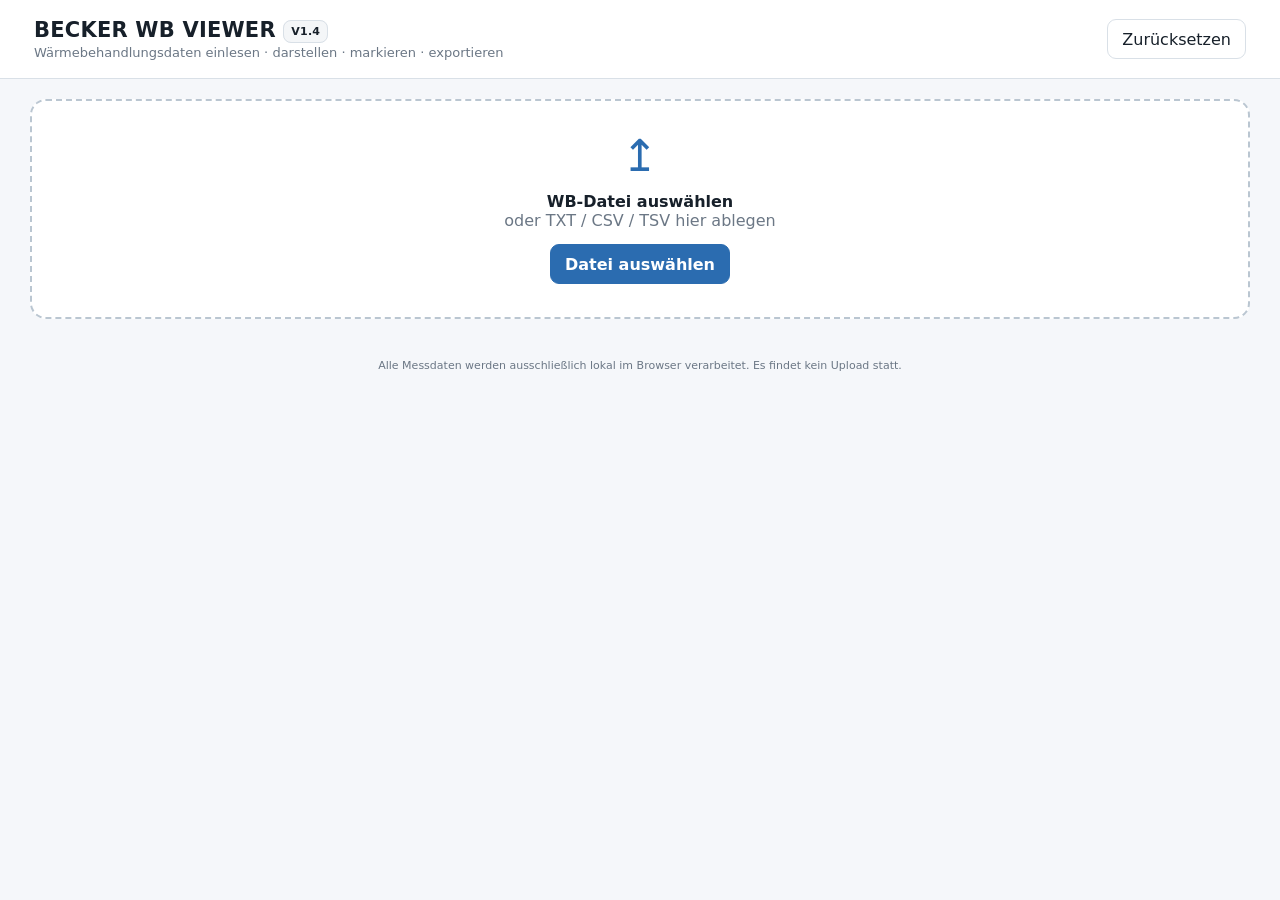
==== commit 85a973a0: "Add files via upload" ====
--- a/index.html
+++ b/index.html
@@ -4,7 +4,7 @@
 <meta charset="utf-8">
 <meta name="viewport" content="width=device-width, initial-scale=1, viewport-fit=cover">
 <meta name="theme-color" content="#f5f7fa">
-<title>Becker WB Viewer V1.3</title>
+<title>Becker WB Viewer V1.4</title>
 <style>
 :root{
   --bg:#f5f7fa;--panel:#fff;--text:#17202a;--muted:#6b7785;--border:#d9e0e7;
@@ -114,7 +114,7 @@
 
   <header class="topbar">
     <div>
-      <h1>BECKER WB VIEWER <span>V1.3</span></h1>
+      <h1>BECKER WB VIEWER <span>V1.4</span></h1>
       <p>Wärmebehandlungsdaten einlesen · darstellen · markieren · exportieren</p>
     </div>
     <button id="resetBtn" class="ghost" type="button">Zurücksetzen</button>
@@ -313,41 +313,48 @@
     }
     if(hi<0)return null;
 
-    const raw=[]; let skipped=0, interval='', unit='';
-    const rowRe=/^\s*(?:AT|MN)\s+(\d{4}-\d{1,2}-\d{1,2})\s+(\d{1,2}:\d{2}:\d{2}(?:[.,]\d+)?)\s+(\S+)(.*)$/i;
+    const raw=[]; let skipped=0, interval='', unit='', fixedWidthRows=0, tokenRows=0;
+    const dateRe=/^(?:\d{4}-\d{1,2}-\d{1,2}|\d{1,2}[.\/-]\d{1,2}[.\/-]\d{2,4})$/;
+    const timeRe=/^\d{1,2}:\d{2}:\d{2}(?:[.,]\d+)?$/;
 
     for(let i=hi+1;i<lines.length;i++){
       const line=lines[i];
       if(!line || !line.trim())continue;
-      const mm=line.match(rowRe);
-      if(!mm){skipped++;continue;}
-
-      const date=mm[1], time=mm[2], intv=mm[3], tail=mm[4]||'';
+
+      let date='',time='',intv='',c1='',c2='',c3='',c4='',u='',recordType='';
+      let parsed=false;
+
+      // Standardformat des MN/AT-Loggers: Die komplette Zeile hat feste
+      // Positionen. Dadurch bleiben leere CH2/CH3/CH4-Felder erhalten.
+      // Das funktioniert für 1, 2, 3 oder 4 tatsächlich belegte Kanäle.
+      if(line.length>=63){
+        recordType=line.slice(0,4).trim();
+        date=line.slice(4,14).trim();
+        time=line.slice(15,23).trim();
+        intv=line.slice(24,30).trim();
+        c1=line.slice(30,38).trim();
+        c2=line.slice(38,46).trim();
+        c3=line.slice(46,54).trim();
+        c4=line.slice(54,62).trim();
+        u=line.slice(62).trim();
+        if(/^(?:AT|MN)$/i.test(recordType) && dateRe.test(date) && timeRe.test(time)){
+          parsed=true; fixedWidthRows++;
+        }
+      }
+
+      // Fallback für ältere/kompaktere Exporte, in denen alle vier Kanäle
+      // als echte Whitespace-Tokens vorhanden sind.
+      if(!parsed){
+        const parts=line.trim().split(/\s+/);
+        if(parts.length===9 && /^(?:AT|MN)$/i.test(parts[0]) && dateRe.test(parts[1]) && timeRe.test(parts[2])){
+          [recordType,date,time,intv,c1,c2,c3,c4,u]=parts;
+          parsed=true; tokenRows++;
+        }
+      }
+
+      if(!parsed){skipped++;continue;}
       const ms=parseDateTime(date,time);
       if(!Number.isFinite(ms)){skipped++;continue;}
-
-      let channelArea=tail, u='';
-      const unitMatch=tail.match(/^(.*?)(?:\s{2,})([A-Za-z°º]+)\s*$/);
-      if(unitMatch){
-        channelArea=unitMatch[1];
-        u=unitMatch[2];
-      }
-
-      let c1='',c2='',c3='',c4='';
-      if(channelArea.length>=32){
-        // Standardexport: vier Kanalblöcke mit je 8 Zeichen.
-        // Zusätzliche Zeichen rechts werden ignoriert, damit Leerkanäle
-        // positionsgetreu erhalten bleiben.
-        c1=channelArea.slice(0,8).trim();
-        c2=channelArea.slice(8,16).trim();
-        c3=channelArea.slice(16,24).trim();
-        c4=channelArea.slice(24,32).trim();
-      }else{
-        // Fallback für kompakte Exporte, nur wenn alle vier Kanäle vorhanden sind.
-        const p=tail.trim().split(/\s+/);
-        if(p.length<5){skipped++;continue;}
-        c1=p[0]; c2=p[1]; c3=p[2]; c4=p[3]; u=p[4]||u;
-      }
 
       raw.push({timeMs:ms,CH1:c1,CH2:c2,CH3:c3,CH4:c4});
       if(!interval && intv)interval=intv;
@@ -358,7 +365,8 @@
       throw new Error('MN/AT-Loggerformat erkannt, aber keine gültigen Messzeilen gefunden.');
 
     return finalize(raw,['CH1','CH2','CH3','CH4'],{
-      format:'MN/AT Logger TXT',interval,unit,skippedRows:skipped
+      format:'MN/AT Logger TXT',interval,unit,skippedRows:skipped,
+      parser:fixedWidthRows?'Festbreite':'Whitespace',fixedWidthRows,tokenRows
     });
   }
 
